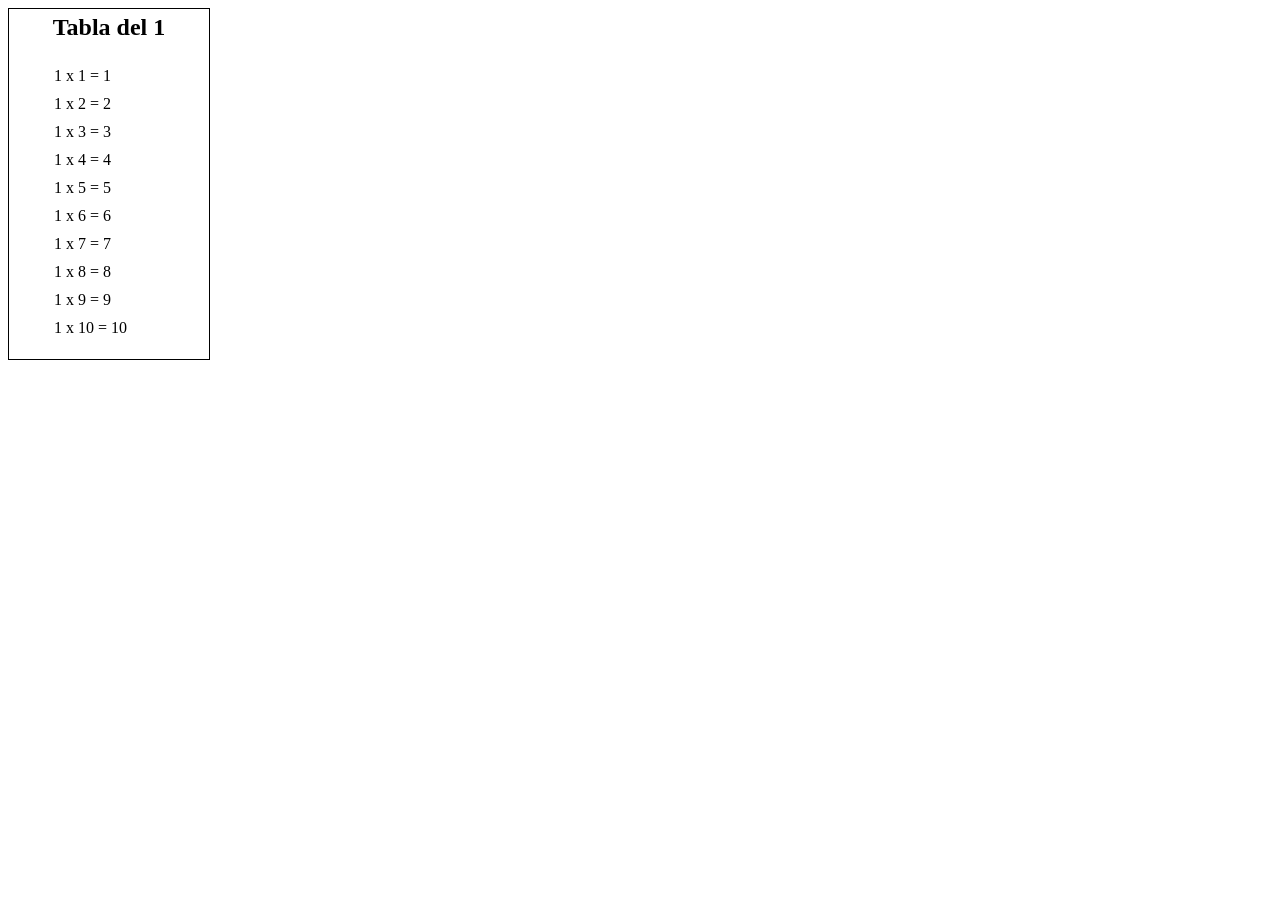
==== 6.Tablas de multiplicar/index.html @ 47053df3 "una tabla realizada" ====
<!doctype html>
<html lang="en">
  <head>
    <meta charset="UTF-8" />
    <meta name="viewport" content="width=device-width, initial-scale=1.0" />
    <link rel="stylesheet" href="style.css" />
    <title>Document</title>
  </head>
  <body>
    <div class="contenedor-tabla">
       
    </div>
    <script src="app.js"></script>
  </body>
  
</html>
---- 6.Tablas de multiplicar/style.css ----
body{
    display: flex;
    flex-direction: row;
    gap: 20px;
}

.contenedor-tabla {
    display: flex;
    flex-direction: column;
    width: 200px;
    height: 350px;
    border: solid 1px black;
}
.contenedor-tabla h2 {
    display: flex;
    justify-content: center;
    margin: 0;
    padding: 5px;
}
.contenedor-tabla ul {
    list-style: none;
    display: flex;
    flex-direction: column;
    justify-content: center;
}
.contenedor-tabla ul li {
    padding: 5px;
  
}
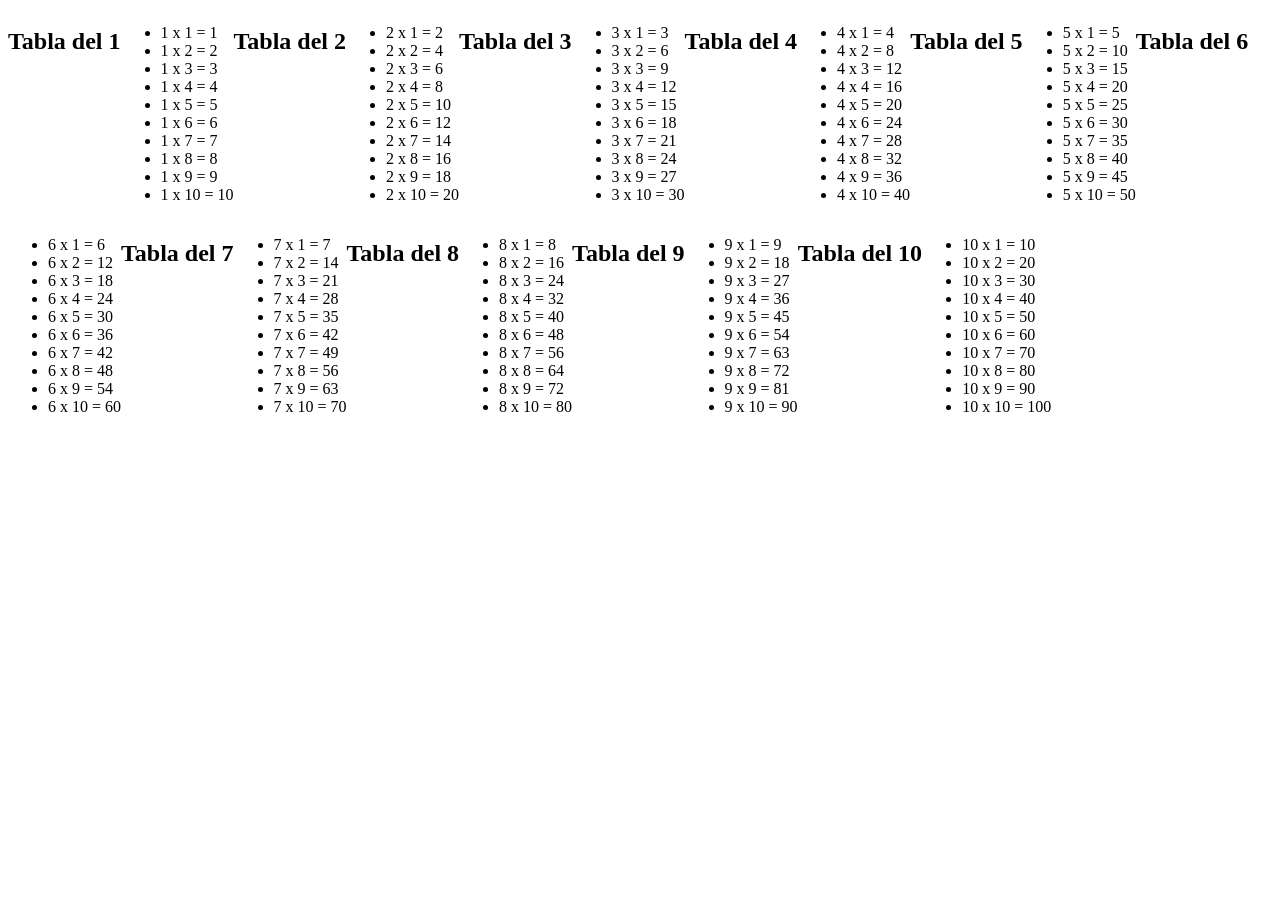
==== commit 4ee462a8: "falta estilos" ====
--- a/6.Tablas de multiplicar/index.html
+++ b/6.Tablas de multiplicar/index.html
@@ -7,10 +7,11 @@
     <title>Document</title>
   </head>
   <body>
-    <div class="contenedor-tabla">
-       
+    <div class="contenedor-tablas">
+      <div id="contenedor-tabla">
+
+      </div>
     </div>
     <script src="app.js"></script>
   </body>
-  
 </html>
--- a/6.Tablas de multiplicar/style.css
+++ b/6.Tablas de multiplicar/style.css
@@ -1,29 +1,32 @@
-body{
+.contenedor-tablas {
     display: flex;
     flex-direction: row;
-    gap: 20px;
+    width: 100%;
+    height: 100%;
+    flex-wrap: wrap;
 }
 
-.contenedor-tabla {
+#contenedor-tabla {
     display: flex;
     flex-direction: column;
     width: 200px;
-    height: 350px;
+    height: auto;
     border: solid 1px black;
 }
-.contenedor-tabla h2 {
+#contenedor-tabla h2 {
     display: flex;
+    flex-direction: column;
     justify-content: center;
     margin: 0;
     padding: 5px;
 }
-.contenedor-tabla ul {
+#contenedor-tabla ul {
     list-style: none;
     display: flex;
     flex-direction: column;
     justify-content: center;
 }
-.contenedor-tabla ul li {
+#contenedor-tabla ul li {
     padding: 5px;
   
 }
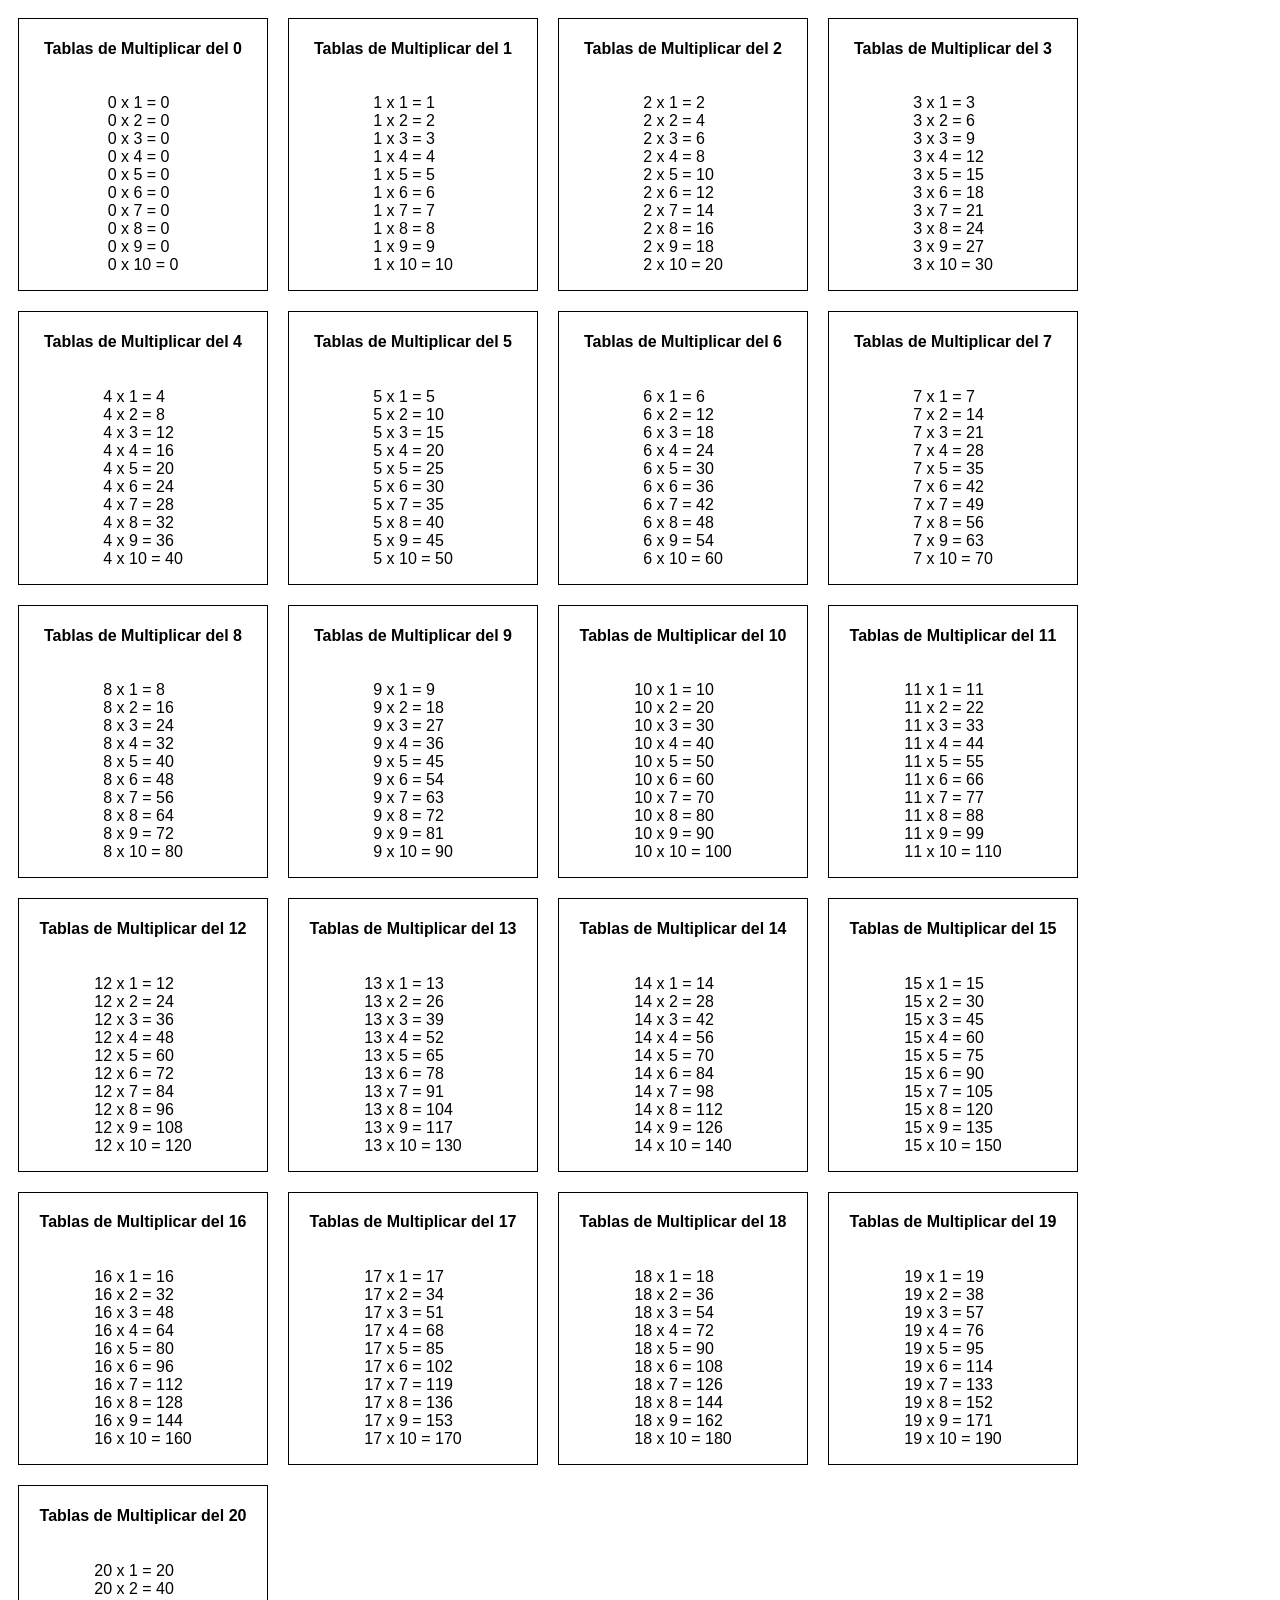
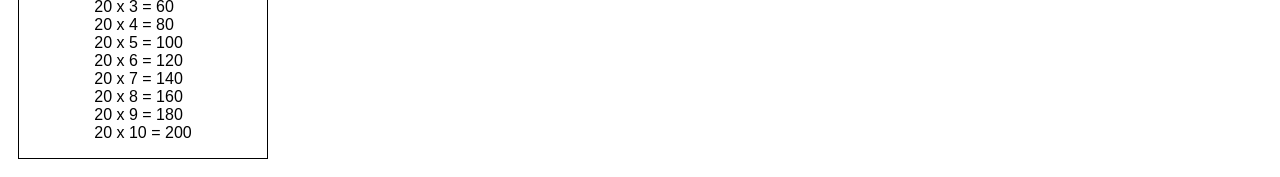
==== commit c01fc2ba: "actualizado los ejercicios" ====
--- a/6.Tablas de multiplicar/index.html
+++ b/6.Tablas de multiplicar/index.html
@@ -8,9 +8,7 @@
   </head>
   <body>
     <div class="contenedor-tablas">
-      <div id="contenedor-tabla">
-
-      </div>
+      
     </div>
     <script src="app.js"></script>
   </body>
--- a/6.Tablas de multiplicar/style.css
+++ b/6.Tablas de multiplicar/style.css
@@ -1,32 +1,28 @@
+* {
+    box-sizing: border-box;
+}
+body{
+    font-family: Arial, Helvetica, sans-serif;
+}
 .contenedor-tablas {
     display: flex;
+    flex-wrap: wrap;
     flex-direction: row;
-    width: 100%;
-    height: 100%;
-    flex-wrap: wrap;
+
+
 }
 
+
 #contenedor-tabla {
+    border: solid 1px black;
     display: flex;
     flex-direction: column;
-    width: 200px;
-    height: auto;
-    border: solid 1px black;
+    align-items: center;
+    margin: 10px;
+    width: 250px;
 }
-#contenedor-tabla h2 {
-    display: flex;
-    flex-direction: column;
-    justify-content: center;
-    margin: 0;
-    padding: 5px;
-}
-#contenedor-tabla ul {
-    list-style: none;
-    display: flex;
-    flex-direction: column;
-    justify-content: center;
-}
-#contenedor-tabla ul li {
-    padding: 5px;
-  
+
+#contenedor-tabla h1 {
+    font-size: 1rem;
+    padding: 10px;
 }
